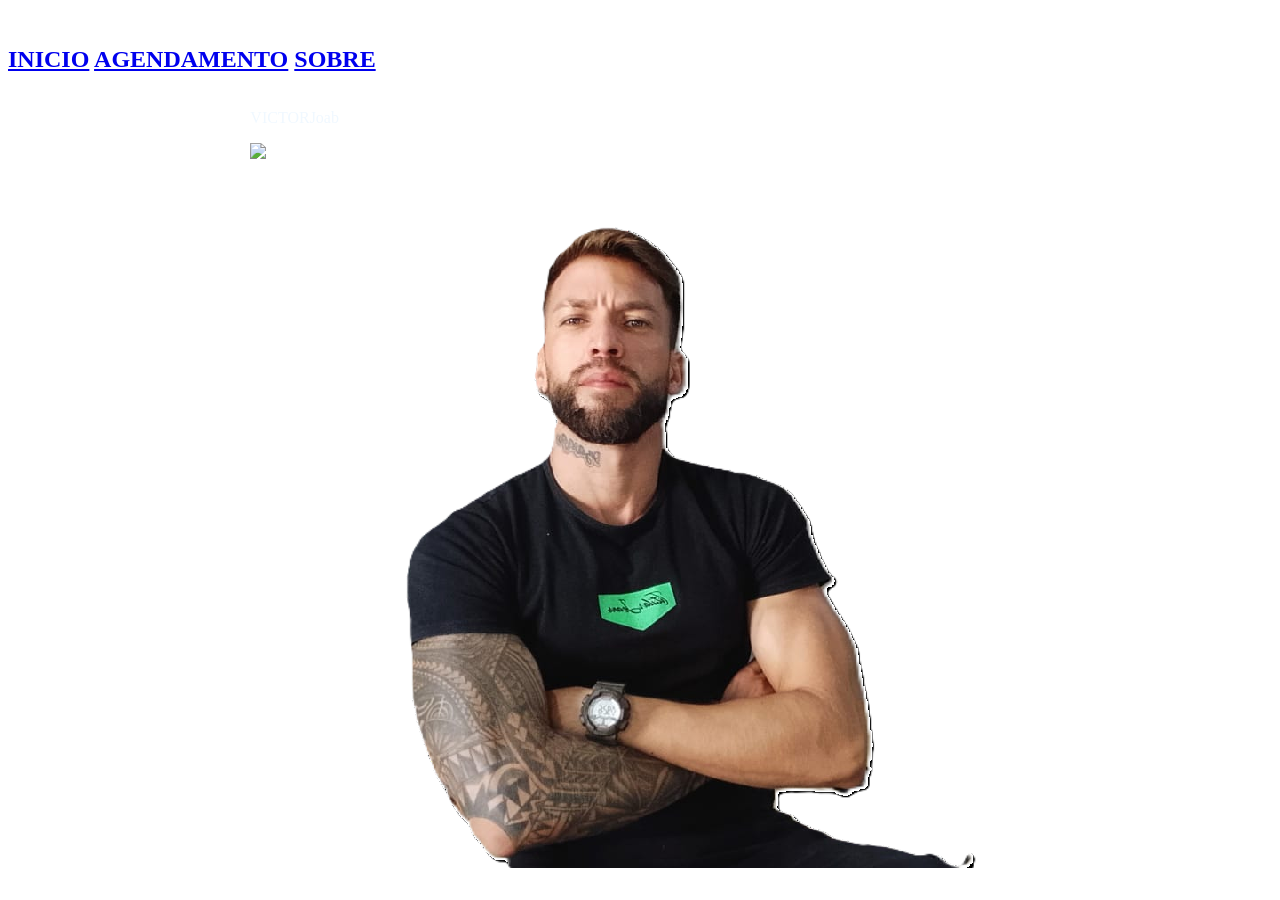
==== agendamento.html @ 6ed1bc5e "Update agendamento.html" ====
<!DOCTYPE html>
<html lang="pt-br">
<head>
    <script src="https://kit.fontawesome.com/5fd58ef36e.js" crossorigin="anonymous"></script>
    <meta http-equiv="x-ua compatible" content="IE-edge">
    <meta charset="UTF-8">
    <meta name="viewport" content="width=device-width, initial-scale=1.0">
    <title>AGENDAMENTO</title>
    <link rel="shortcut icon" href="img/icon.png">
    <link rel="stylesheet" href="style.css">
   
    
    
</head>

<body>
  <header>
    <div class="container">
        <div class="logo"><img src="img/logo.png" alt="" srcset="">
        </div>
        
        <div class="menu">

            <nav><h2>
                <a href="index.html">INICIO</a>
                <a href="agendamento.html">AGENDAMENTO</a>
                <a href="sobre.html">SOBRE</a>
                </h2></nav>
        </div>


    </div>
</header>    


<div class="space"></div>

<div id="container" style=" display: flex;
justify-content: center;">

<div class="mensagem-box1">
  <p style="color: aliceblue;">VICTOR</p>
  <a href="https://calendar.google.com/calendar/appointments/schedules/AcZssZ2frvYxh4mD10UnEVUxkRY5RwVR_QI_BJgpcVgCL5Zi6k6qYosPzO1HzhL4xe_iSQqzgSmLKjan?gv=true"><img src="img/victorbg.png" ></a href>
 
</div>

<div class="mensagem-box2" >
  <p style="color: aliceblue;">Joab</p>
  <a href="linkdaagenda#"><img src="img/joabbg.png" alt="imagem">
  </a>
  
</div>

<!--
<div class="mensagem-box3">
  <p style="color: aliceblue;">BREVE</p>
  <a href="AGENDA#"><img src="img/barbeirobg.png" alt="imagem">
  </a>
</div>
-->




</div>








</div>




</body>
</html>
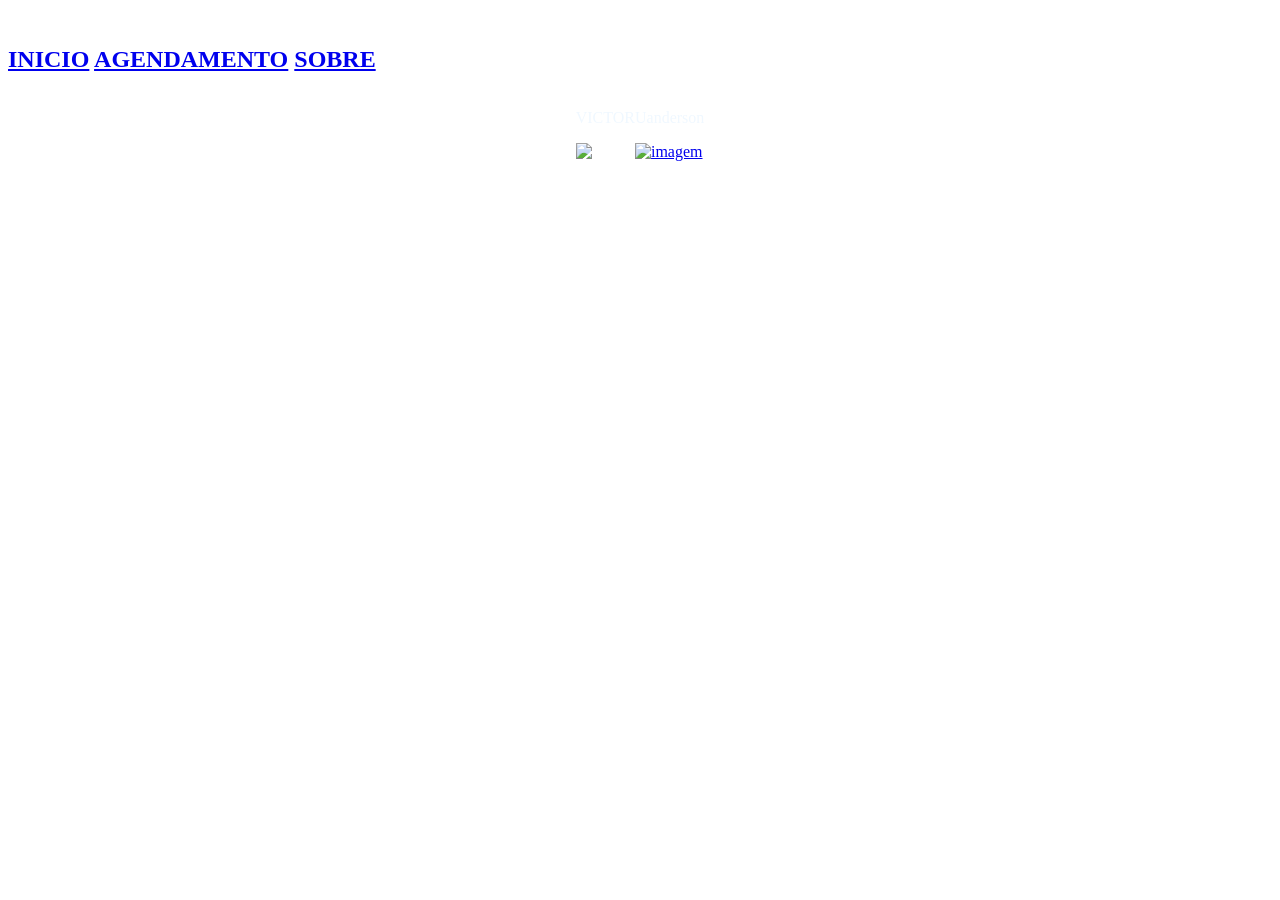
==== commit 95273bda: "Atualizar o agendamento.html" ====
--- a/agendamento.html
+++ b/agendamento.html
@@ -45,8 +45,8 @@
 </div>
 
 <div class="mensagem-box2" >
-  <p style="color: aliceblue;">Joab</p>
-  <a href="linkdaagenda#"><img src="img/joabbg.png" alt="imagem">
+  <p style="color: aliceblue;">Uanderson</p>
+  <a href="https://calendar.app.google/VDoCvJFfsKs1H3JTA"><img src="img/uanderson.png" alt="imagem">
   </a>
   
 </div>
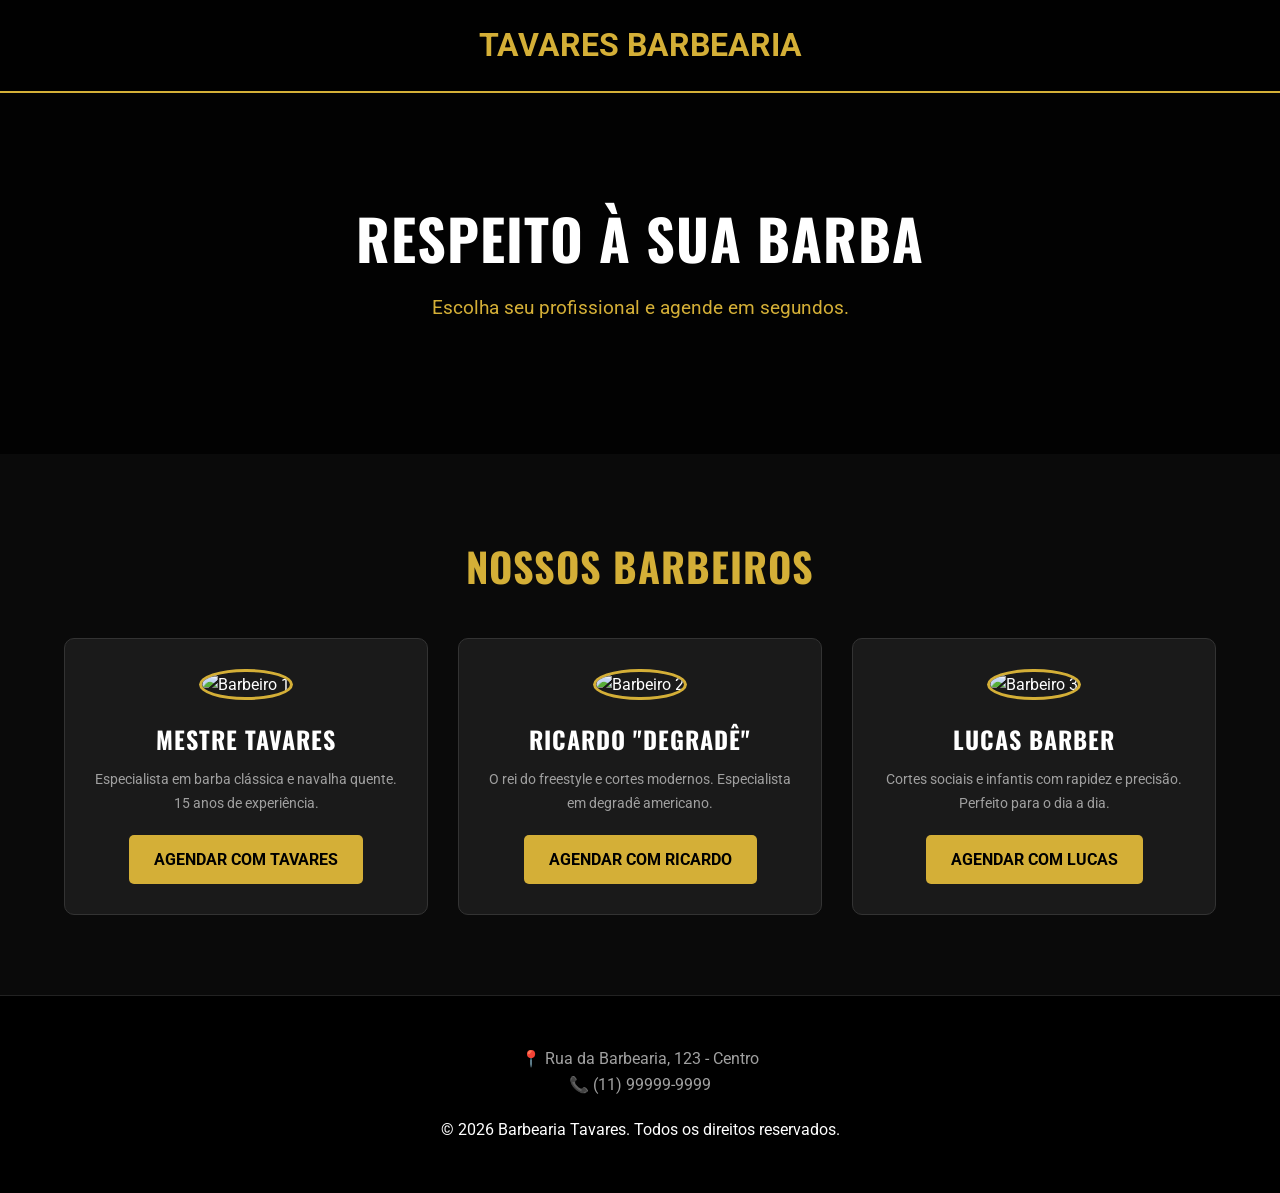
==== commit 72ce07af: "Atualizar o agendamento.html" ====
--- a/agendamento.html
+++ b/agendamento.html
@@ -1,80 +1,163 @@
-<!DOCTYPE html>
-<html lang="pt-br">
-<head>
-    <script src="https://kit.fontawesome.com/5fd58ef36e.js" crossorigin="anonymous"></script>
-    <meta http-equiv="x-ua compatible" content="IE-edge">
-    <meta charset="UTF-8">
-    <meta name="viewport" content="width=device-width, initial-scale=1.0">
-    <title>AGENDAMENTO</title>
-    <link rel="shortcut icon" href="img/icon.png">
-    <link rel="stylesheet" href="style.css">
-   
-    
-    
-</head>
-
-<body>
-  <header>
-    <div class="container">
-        <div class="logo"><img src="img/logo.png" alt="" srcset="">
-        </div>
-        
-        <div class="menu">
-
-            <nav><h2>
-                <a href="index.html">INICIO</a>
-                <a href="agendamento.html">AGENDAMENTO</a>
-                <a href="sobre.html">SOBRE</a>
-                </h2></nav>
-        </div>
-
-
-    </div>
-</header>    
-
-
-<div class="space"></div>
-
-<div id="container" style=" display: flex;
-justify-content: center;">
-
-<div class="mensagem-box1">
-  <p style="color: aliceblue;">VICTOR</p>
-  <a href="https://calendar.google.com/calendar/appointments/schedules/AcZssZ2frvYxh4mD10UnEVUxkRY5RwVR_QI_BJgpcVgCL5Zi6k6qYosPzO1HzhL4xe_iSQqzgSmLKjan?gv=true"><img src="img/victorbg.png" ></a href>
- 
-</div>
-
-<div class="mensagem-box2" >
-  <p style="color: aliceblue;">Uanderson</p>
-  <a href="https://calendar.app.google/VDoCvJFfsKs1H3JTA"><img src="img/uanderson.png" alt="imagem">
-  </a>
-  
-</div>
-
-<!--
-<div class="mensagem-box3">
-  <p style="color: aliceblue;">BREVE</p>
-  <a href="AGENDA#"><img src="img/barbeirobg.png" alt="imagem">
-  </a>
-</div>
--->
-
-
-
-
-</div>
-
-
-
-
-
-
-
-
-</div>
-
-
-
-
-</body>
-</html>
+<!DOCTYPE html>
+<html lang="pt-BR">
+<head>
+    <meta charset="UTF-8">
+    <meta name="viewport" content="width=device-width, initial-scale=1.0">
+    <title>Barbearia Tavares | Agendamento Online</title>
+    <meta name="description" content="Agende seu corte com os melhores profissionais na Barbearia Tavares. Escolha seu barbeiro e reserve seu horário.">
+    
+    <link href="https://fonts.googleapis.com/css2?family=Oswald:wght@400;700&family=Roboto:wght@300;400;700&display=swap" rel="stylesheet">
+    
+    <style>
+        :root {
+            --gold: #d4af37;
+            --dark: #0a0a0a;
+            --card-bg: #1a1a1a;
+            --text: #ffffff;
+            --gray: #a0a0a0;
+        }
+
+        * { margin: 0; padding: 0; box-sizing: border-box; }
+
+        body {
+            font-family: 'Roboto', sans-serif;
+            background-color: var(--dark);
+            color: var(--text);
+            line-height: 1.6;
+        }
+
+        h1, h2, h3 { font-family: 'Oswald', sans-serif; text-transform: uppercase; letter-spacing: 1px; }
+
+        /* Header */
+        header {
+            background: rgba(0,0,0,0.9);
+            padding: 20px 5%;
+            text-align: center;
+            border-bottom: 2px solid var(--gold);
+            position: sticky;
+            top: 0;
+            z-index: 100;
+        }
+
+        .logo { font-size: 2rem; color: var(--gold); font-weight: bold; }
+
+        /* Hero Section */
+        .hero {
+            padding: 100px 5%;
+            text-align: center;
+            background: linear-gradient(rgba(0,0,0,0.8), rgba(0,0,0,0.8)), url('https://images.unsplash.com/photo-1503951914875-452162b0f3f1?auto=format&fit=crop&q=80&w=1470') no-repeat center center/cover;
+        }
+
+        .hero h1 { font-size: 3.5rem; margin-bottom: 10px; }
+        .hero p { color: var(--gold); font-size: 1.2rem; margin-bottom: 30px; }
+
+        /* Seção Barbeiros */
+        .barbers-section { padding: 80px 5%; text-align: center; }
+        .barbers-section h2 { font-size: 2.5rem; margin-bottom: 40px; color: var(--gold); }
+
+        .barbers-grid {
+            display: grid;
+            grid-template-columns: repeat(auto-fit, minmax(280px, 1fr));
+            gap: 30px;
+            max-width: 1200px;
+            margin: 0 auto;
+        }
+
+        .barber-card {
+            background: var(--card-bg);
+            padding: 30px;
+            border-radius: 10px;
+            border: 1px solid #333;
+            transition: 0.3s;
+        }
+
+        .barber-card:hover { border-color: var(--gold); transform: translateY(-10px); }
+
+        .barber-img {
+            width: 120px;
+            height: 120px;
+            border-radius: 50%;
+            border: 3px solid var(--gold);
+            margin-bottom: 20px;
+            object-fit: cover;
+        }
+
+        .barber-card h3 { margin-bottom: 10px; font-size: 1.5rem; }
+        .barber-card p { color: var(--gray); margin-bottom: 20px; font-size: 0.9rem; }
+
+        .btn-schedule {
+            display: inline-block;
+            padding: 12px 25px;
+            background: var(--gold);
+            color: #000;
+            text-decoration: none;
+            font-weight: bold;
+            border-radius: 5px;
+            transition: 0.3s;
+        }
+
+        .btn-schedule:hover { background: #fff; }
+
+        /* Footer */
+        footer {
+            padding: 50px 5%;
+            background: #000;
+            text-align: center;
+            border-top: 1px solid #222;
+        }
+
+        .contact-info { margin-bottom: 20px; color: var(--gray); }
+
+        @media (max-width: 768px) {
+            .hero h1 { font-size: 2.5rem; }
+        }
+    </style>
+</head>
+<body>
+
+    <header>
+        <div class="logo">TAVARES BARBEARIA</div>
+    </header>
+
+    <section class="hero">
+        <h1>RESPEITO À SUA BARBA</h1>
+        <p>Escolha seu profissional e agende em segundos.</p>
+    </section>
+
+    <section class="barbers-section">
+        <h2>Nossos Barbeiros</h2>
+        
+        <div class="barbers-grid">
+            <div class="barber-card">
+                <img src="https://i.pravatar.cc/150?u=1" alt="Barbeiro 1" class="barber-img">
+                <h3>Mestre Tavares</h3>
+                <p>Especialista em barba clássica e navalha quente. 15 anos de experiência.</p>
+                <a href="SEU_LINK_AGENDA_1" target="_blank" class="btn-schedule">AGENDAR COM TAVARES</a>
+            </div>
+
+            <div class="barber-card">
+                <img src="https://i.pravatar.cc/150?u=2" alt="Barbeiro 2" class="barber-img">
+                <h3>Ricardo "Degradê"</h3>
+                <p>O rei do freestyle e cortes modernos. Especialista em degradê americano.</p>
+                <a href="SEU_LINK_AGENDA_2" target="_blank" class="btn-schedule">AGENDAR COM RICARDO</a>
+            </div>
+
+            <div class="barber-card">
+                <img src="https://i.pravatar.cc/150?u=3" alt="Barbeiro 3" class="barber-img">
+                <h3>Lucas Barber</h3>
+                <p>Cortes sociais e infantis com rapidez e precisão. Perfeito para o dia a dia.</p>
+                <a href="SEU_LINK_AGENDA_3" target="_blank" class="btn-schedule">AGENDAR COM LUCAS</a>
+            </div>
+        </div>
+    </section>
+
+    <footer>
+        <div class="contact-info">
+            <p>📍 Rua da Barbearia, 123 - Centro</p>
+            <p>📞 (11) 99999-9999</p>
+        </div>
+        <p>&copy; 2026 Barbearia Tavares. Todos os direitos reservados.</p>
+    </footer>
+
+</body>
+</html>
